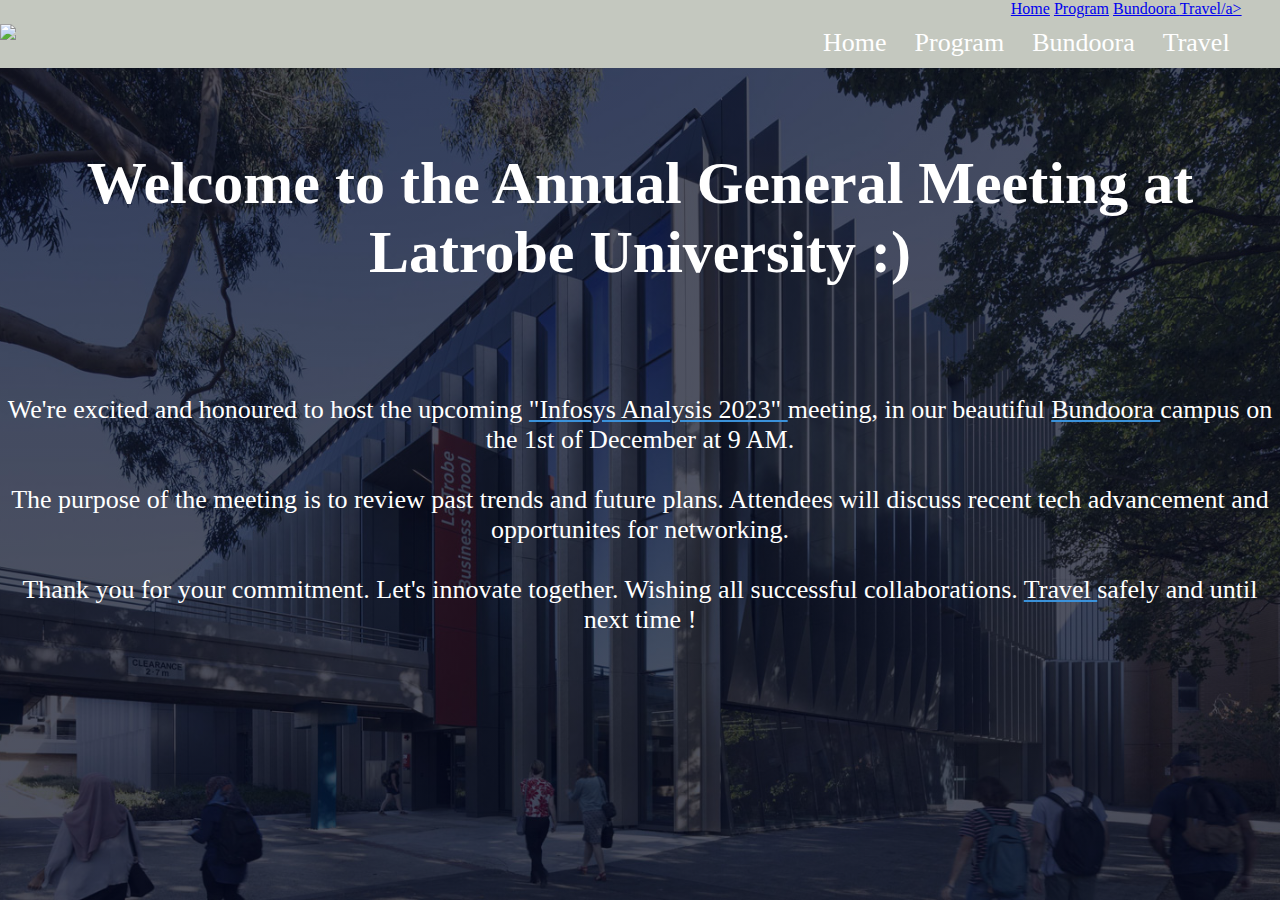
==== index.html @ 71aab267 "href bug" ====
<!DOCTYPE html>
<html lang="en">
<head>
    <meta charset="UTF-8">
    <meta name="viewport" content="width=device-width, initial-scale=1.0">
    <title> Latrobe's Homepage</title>
    <link rel = "stylesheet" href="index.css">
    
</head>




    
<body>
     
    <section class ="header">
      

        <nav>
            <div>
                <a href="index.html"><img src="img/logo4.svg" ></a>
            </div>
            <div class="nav-links">
                <a href="index.html">Home</a>
                <a href="program.html">Program</a>
                <a href="bundoora.html">Bundoora </a>
                <a href="travel.html">Travel/a>
                
                <ul>
                    <li><a href="index.html">Home</a></li>
                    <li><a href="program.html">Program</a></li>
                    <li><a href="bundoora.html">Bundoora</a></li>
                    <li><a href="travel.html">Travel</a></li>
            
                </ul>
            </div>
        </nav>
    </section>
        
    <div class="text-box">
        <h1> Welcome to the Annual General Meeting at Latrobe University :) </h1> 
        <br>
        <p>We're excited and honoured to host the upcoming <a href="program.html" >"Infosys Analysis 2023"  </a> meeting, in our beautiful <a href="bundoora.html" > Bundoora </a> campus  on the 1st of December at 9 AM. <br>
         <br> The purpose of the meeting is to review past trends and future plans.
          Attendees will discuss recent tech advancement and opportunites for networking.<br> <br>
        
          Thank you for your commitment. Let's innovate together. Wishing all successful collaborations. <a href="travel.html"> Travel </a> safely and until next time !


        </p>
    </div>   
</body>
</html>
---- index.css ----
* {
    margin: 0;
    padding: 0;
    box-sizing: border-box;
}
.header{
    text-align: center;
    min-height:  100vh;
    width: 100%;
    background-image: linear-gradient(rgba(4,9,30,0.7),rgba(4,9,30,0.7)),url(Img/building1.jpeg);
    background-position: center;
    background-size: cover;
    position: relative;
}


nav {
    overflow: hidden;
    background-color: rgb(196, 200, 191);
    display: flex;
    padding-left: 0;
    padding-right: 3%;
    justify-content: space-between;
    align-items: center;


}
nav img {
    width: 250px;
    align-items:left; 

   
}

.nav-links
{
    text-align: right;
}
.nav-links ul li {
    display: inline-block;
    padding: 8px 12px ;
    position: relative;
}

.nav-links ul li a {
    color: white;
    text-decoration: none;
    font-size: 26px;
}

.nav-links ul li  ::after {
    content: '';
    width: 0%;
    height: 2px;
    background: red;
    display: block;
    margin: auto;
    transition: 0.5s;
}
.nav-links ul li :hover::after {
    width: 100%;
}


.text-box
{
    width: 100%;
    color: white;
    position: absolute;
    top: 38%;
    left: 50%;
    transform: translate(-50%,-50%);
    text-align: center;
 

}
.text-box h1 {
    font-size: 60px;
    margin-top: 100px; 
    
}

.text-box p {
    margin:auto;
    font-size: 26px;
    text-align: center;
    margin-left: auto;
    margin-right: auto;
    margin-top:90px;   
}

.text-box a {
    color:white;
    text-decoration:underline ;
    text-decoration-color: rgba(59, 148, 221, 0.979);
}
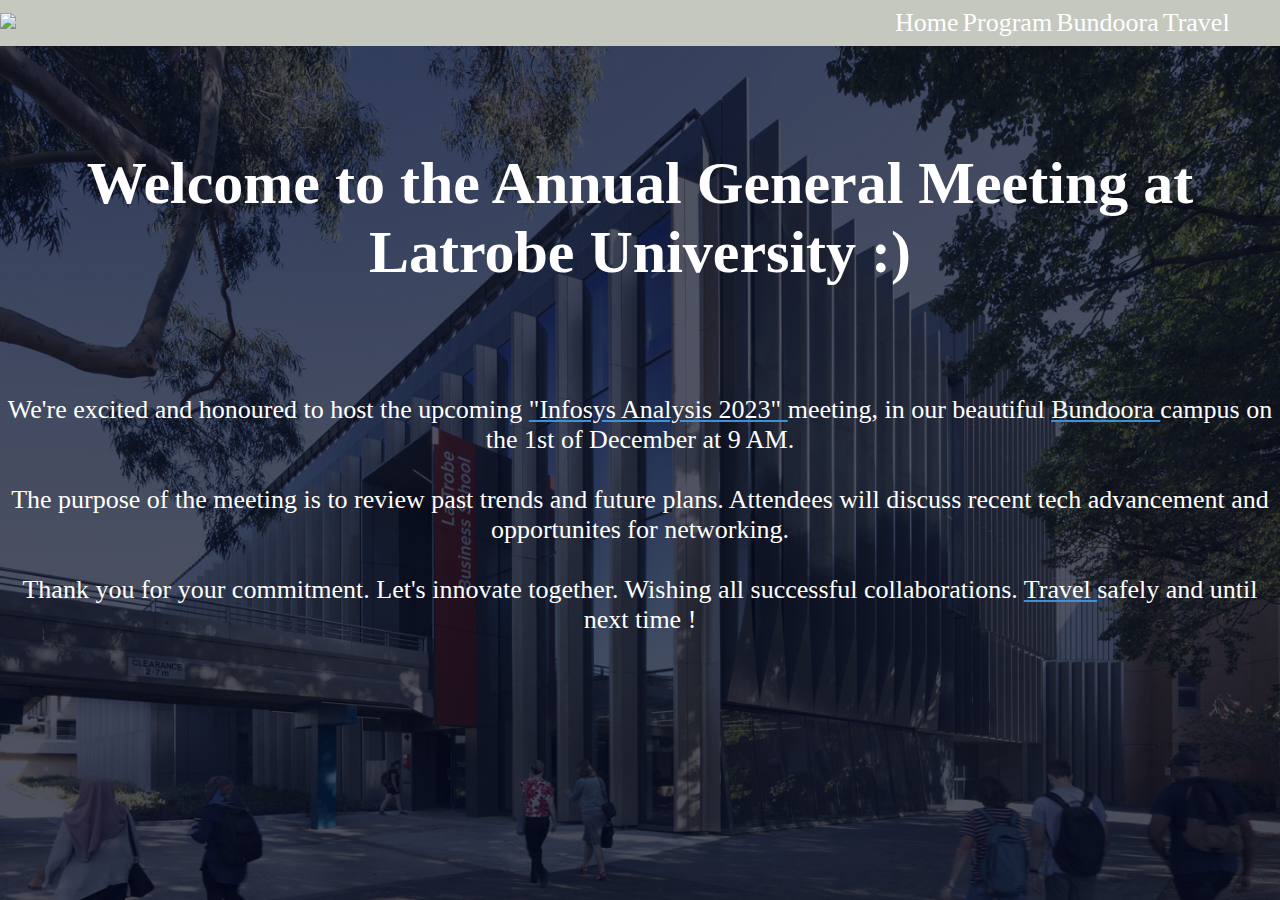
==== commit 7ffdae8a: "nav issue" ====
--- a/index.html
+++ b/index.html
@@ -22,16 +22,11 @@
                 <a href="index.html"><img src="img/logo4.svg" ></a>
             </div>
             <div class="nav-links">
+    
                 <a href="index.html">Home</a>
                 <a href="program.html">Program</a>
-                <a href="bundoora.html">Bundoora </a>
-                <a href="travel.html">Travel/a>
-                
-                <ul>
-                    <li><a href="index.html">Home</a></li>
-                    <li><a href="program.html">Program</a></li>
-                    <li><a href="bundoora.html">Bundoora</a></li>
-                    <li><a href="travel.html">Travel</a></li>
+                <a href="bundoora.html">Bundoora</a>
+                <a href="travel.html">Travel</a>
             
                 </ul>
             </div>
--- a/index.css
+++ b/index.css
@@ -36,19 +36,19 @@
 {
     text-align: right;
 }
-.nav-links ul li {
+.nav-links  {
     display: inline-block;
     padding: 8px 12px ;
     position: relative;
 }
 
-.nav-links ul li a {
+.nav-links  a {
     color: white;
     text-decoration: none;
     font-size: 26px;
 }
 
-.nav-links ul li  ::after {
+.nav-links a  ::after {
     content: '';
     width: 0%;
     height: 2px;
@@ -57,7 +57,7 @@
     margin: auto;
     transition: 0.5s;
 }
-.nav-links ul li :hover::after {
+.nav-links a :hover::after {
     width: 100%;
 }
 
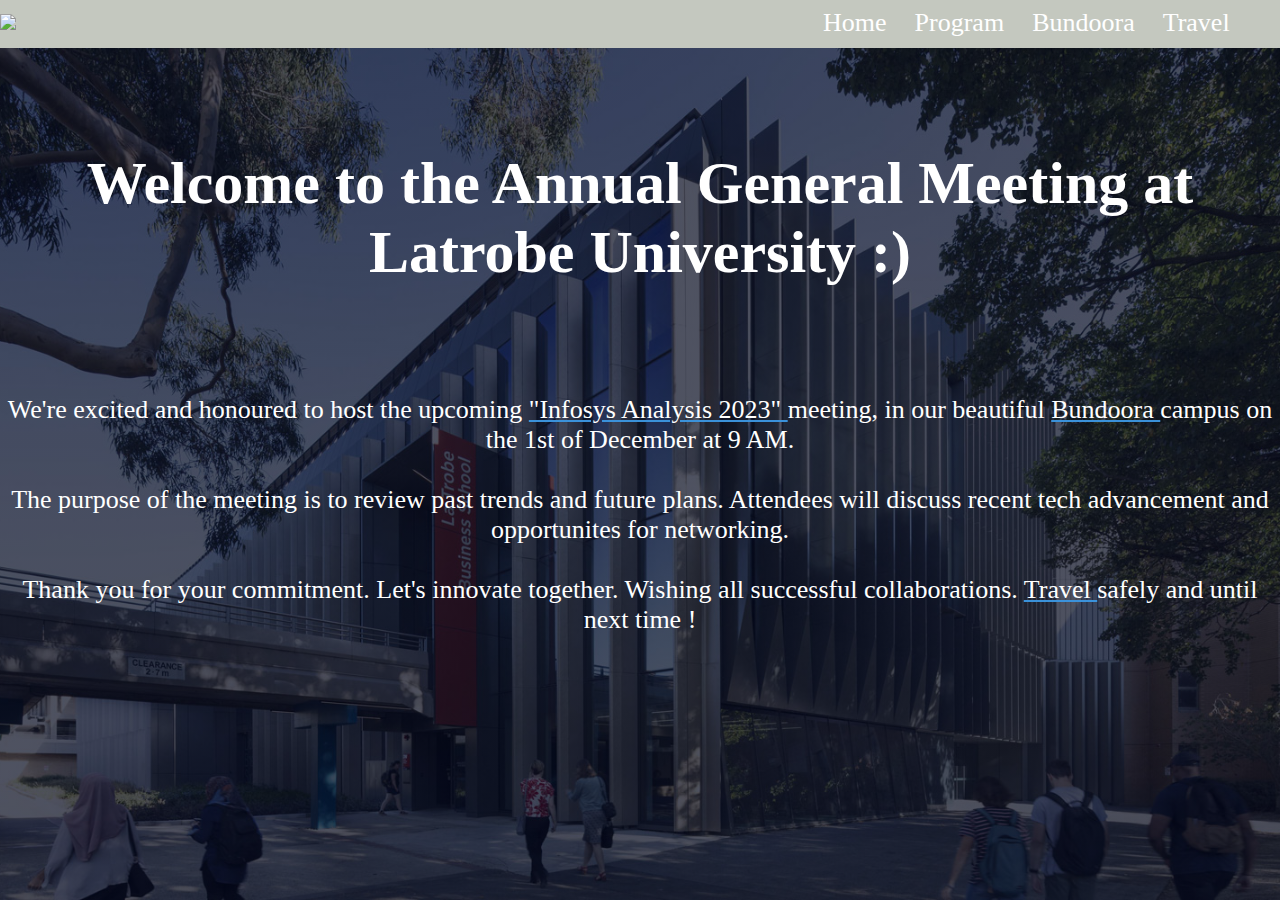
==== commit 7cc24a1d: "maybe?" ====
--- a/index.html
+++ b/index.html
@@ -28,7 +28,7 @@
                 <a href="bundoora.html">Bundoora</a>
                 <a href="travel.html">Travel</a>
             
-                </ul>
+                
             </div>
         </nav>
     </section>
--- a/index.css
+++ b/index.css
@@ -32,23 +32,23 @@
    
 }
 
-.nav-links
+.nav-links a
 {
     text-align: right;
 }
-.nav-links  {
+.nav-links a {
     display: inline-block;
     padding: 8px 12px ;
     position: relative;
 }
 
-.nav-links  a {
+.nav-links a {
     color: white;
     text-decoration: none;
     font-size: 26px;
 }
 
-.nav-links a  ::after {
+.nav-links a::after {
     content: '';
     width: 0%;
     height: 2px;
@@ -57,7 +57,7 @@
     margin: auto;
     transition: 0.5s;
 }
-.nav-links a :hover::after {
+.nav-links a:hover::after {
     width: 100%;
 }
 
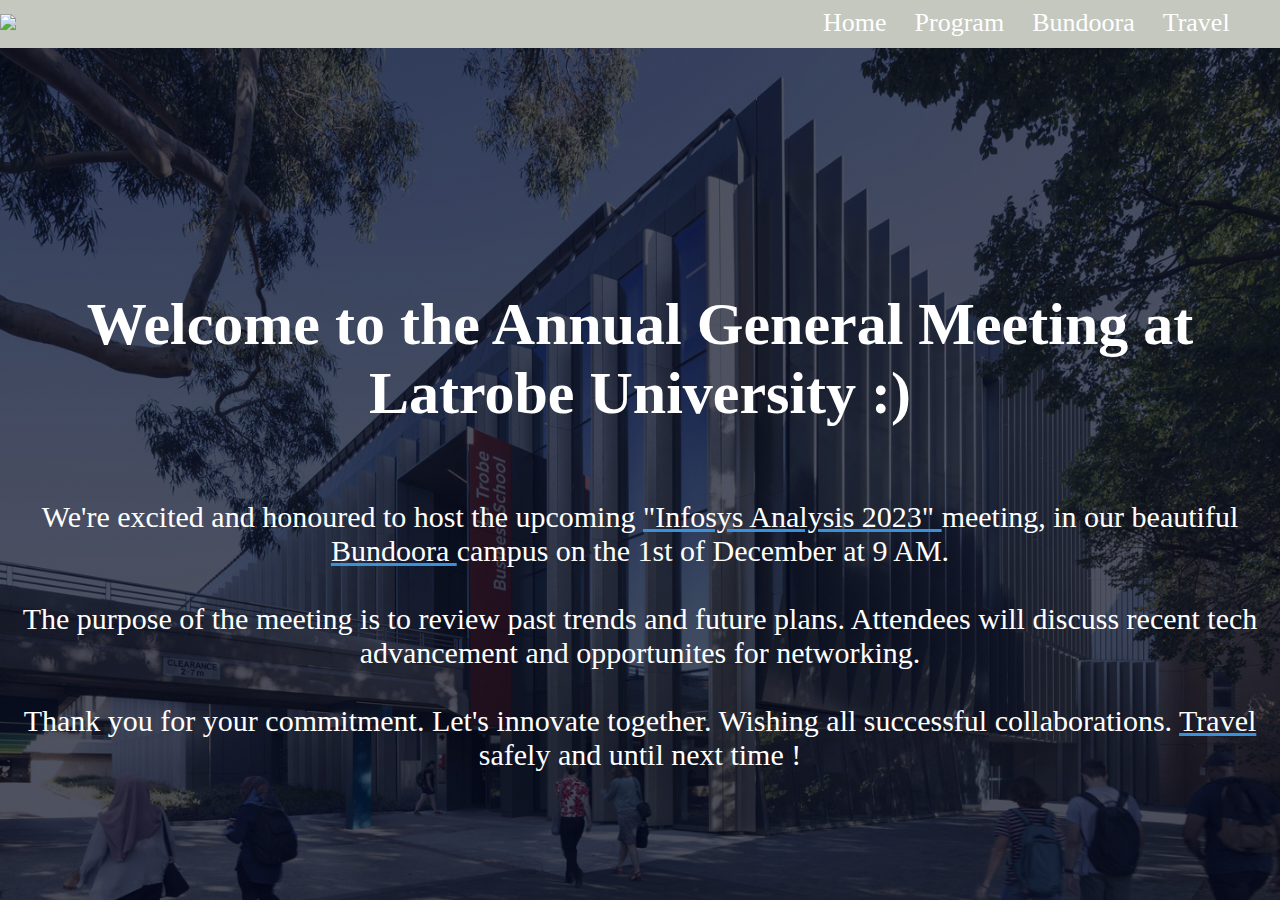
==== commit 7c4b52aa: "done i think" ====
--- a/index.html
+++ b/index.html
@@ -4,37 +4,40 @@
     <meta charset="UTF-8">
     <meta name="viewport" content="width=device-width, initial-scale=1.0">
     <title> Latrobe's Homepage</title>
-    <link rel = "stylesheet" href="index.css">
+    <link rel ="stylesheet" href="index.css">
     
 </head>
 
 
+<body>
 
 
-    
-<body>
-     
     <section class ="header">
-      
 
         <nav>
             <div>
                 <a href="index.html"><img src="img/logo4.svg" ></a>
             </div>
             <div class="nav-links">
-    
-                <a href="index.html">Home</a>
-                <a href="program.html">Program</a>
-                <a href="bundoora.html">Bundoora</a>
-                <a href="travel.html">Travel</a>
+                
+                    <a href="index.html">Home</a>
+                    <a href="program.html">Program</a>
+                    <a href="bundoora.html">Bundoora</a>
+                    <a href="travel.html">Travel</a>
             
                 
             </div>
         </nav>
+    
+        
     </section>
+    
         
     <div class="text-box">
         <h1> Welcome to the Annual General Meeting at Latrobe University :) </h1> 
+        <br>
+        <br>
+        <br>
         <br>
         <p>We're excited and honoured to host the upcoming <a href="program.html" >"Infosys Analysis 2023"  </a> meeting, in our beautiful <a href="bundoora.html" > Bundoora </a> campus  on the 1st of December at 9 AM. <br>
          <br> The purpose of the meeting is to review past trends and future plans.
--- a/index.css
+++ b/index.css
@@ -1,18 +1,23 @@
 * {
     margin: 0;
     padding: 0;
-    box-sizing: border-box;
+    
+}
+body{
+    background-image: linear-gradient(rgba(4,9,30,0.7),rgba(4,9,30,0.7)),url(Img/building1.jpeg);
+    background-size: cover;
+   
+    
 }
 .header{
     text-align: center;
     min-height:  100vh;
     width: 100%;
-    background-image: linear-gradient(rgba(4,9,30,0.7),rgba(4,9,30,0.7)),url(Img/building1.jpeg);
     background-position: center;
     background-size: cover;
     position: relative;
+    z-index: 10;
 }
-
 
 nav {
     overflow: hidden;
@@ -22,31 +27,28 @@
     padding-right: 3%;
     justify-content: space-between;
     align-items: center;
-
+    z-index: 20;
 
 }
 nav img {
     width: 250px;
-    align-items:left; 
-
-   
 }
 
-.nav-links a
-{
+.nav-links a {
     text-align: right;
 }
-.nav-links a {
+    
+
+.nav-links  a{
     display: inline-block;
     padding: 8px 12px ;
     position: relative;
-}
-
-.nav-links a {
     color: white;
     text-decoration: none;
     font-size: 26px;
 }
+
+
 
 .nav-links a::after {
     content: '';
@@ -57,7 +59,7 @@
     margin: auto;
     transition: 0.5s;
 }
-.nav-links a:hover::after {
+.nav-links  a:hover::after {
     width: 100%;
 }
 
@@ -67,26 +69,24 @@
     width: 100%;
     color: white;
     position: absolute;
-    top: 38%;
-    left: 50%;
-    transform: translate(-50%,-50%);
+    top: 30%;
     text-align: center;
+    justify-content: center;
+    
  
 
 }
 .text-box h1 {
     font-size: 60px;
-    margin-top: 100px; 
+    margin-top: 20px; 
     
 }
 
 .text-box p {
-    margin:auto;
-    font-size: 26px;
+    font-size: 30px;
     text-align: center;
-    margin-left: auto;
-    margin-right: auto;
-    margin-top:90px;   
+   
+    
 }
 
 .text-box a {
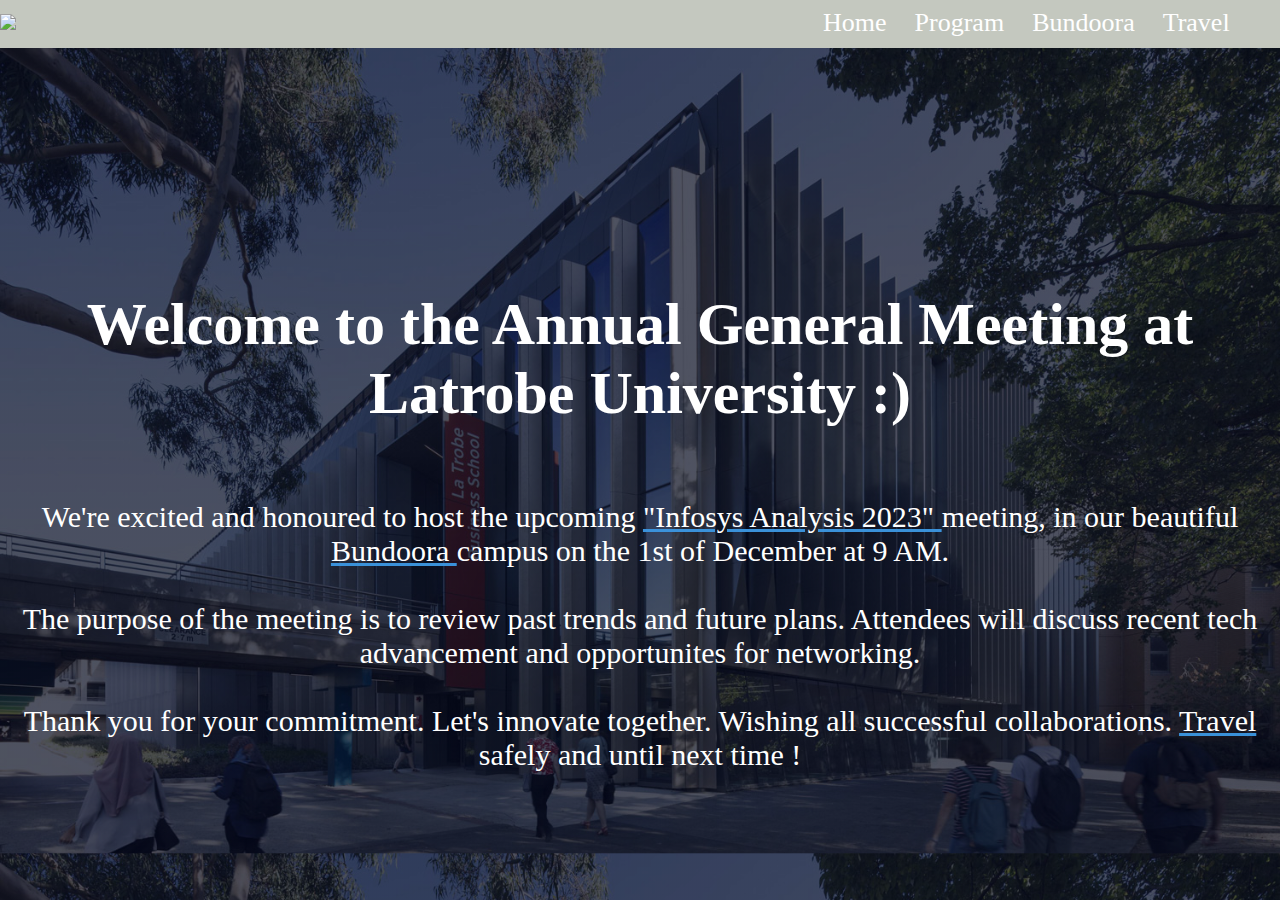
==== commit 4ece513b: "final" ====
--- a/index.html
+++ b/index.html
@@ -48,5 +48,8 @@
 
         </p>
     </div>   
+    <br>
+    <br>
+    <br>
 </body>
 </html>
--- a/index.css
+++ b/index.css
@@ -11,7 +11,7 @@
 }
 .header{
     text-align: center;
-    min-height:  100vh;
+  
     width: 100%;
     background-position: center;
     background-size: cover;
